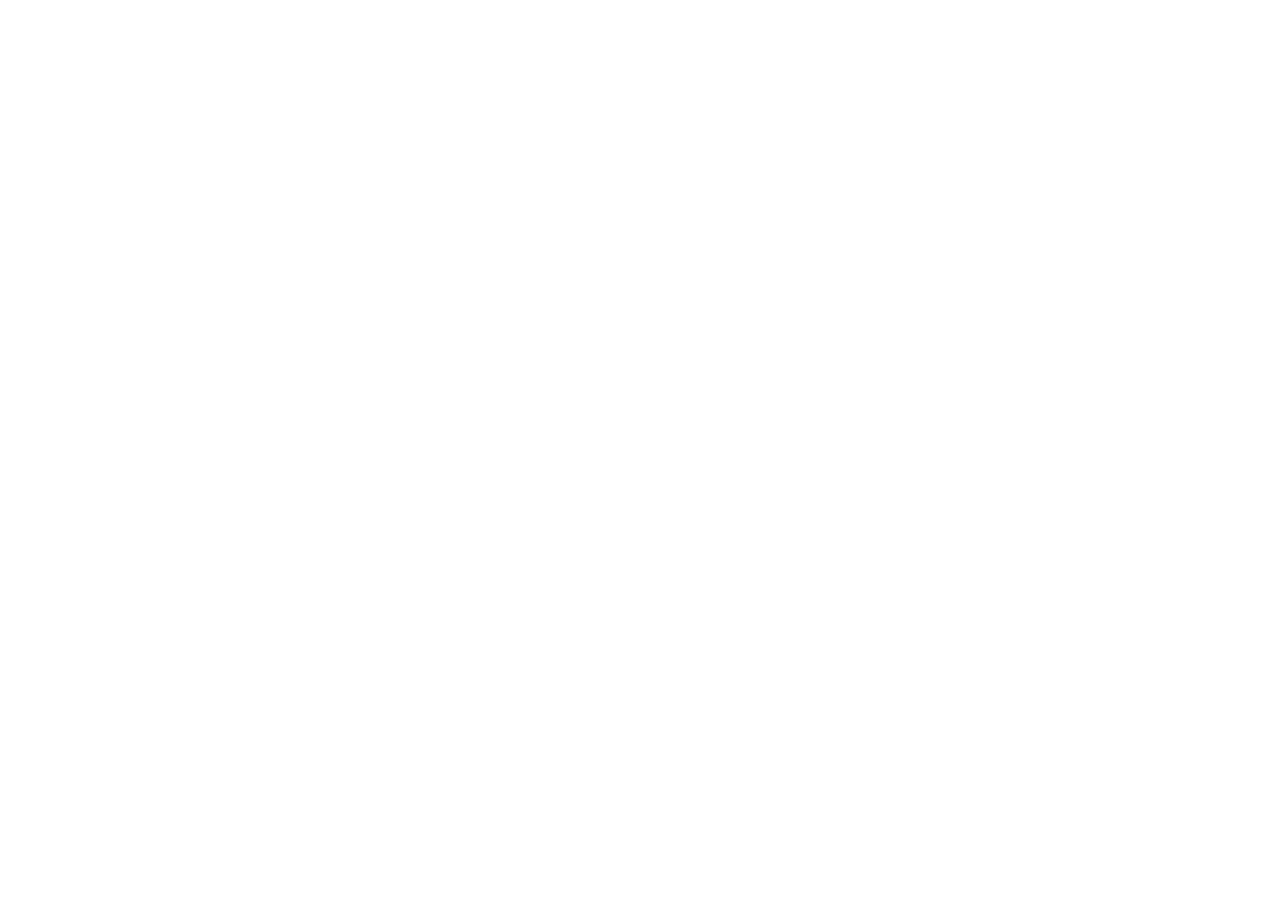
==== galery.html @ bab5b9c7 "Primera version (solo index)" ====
<!DOCTYPE html>
<html lang="en">
<head>
    <meta charset="UTF-8">
    <meta http-equiv="X-UA-Compatible" content="IE=edge">
    <meta name="viewport" content="width=device-width, initial-scale=1.0">
    <title>Document</title>
</head>
<body>
    
</body>
</html>
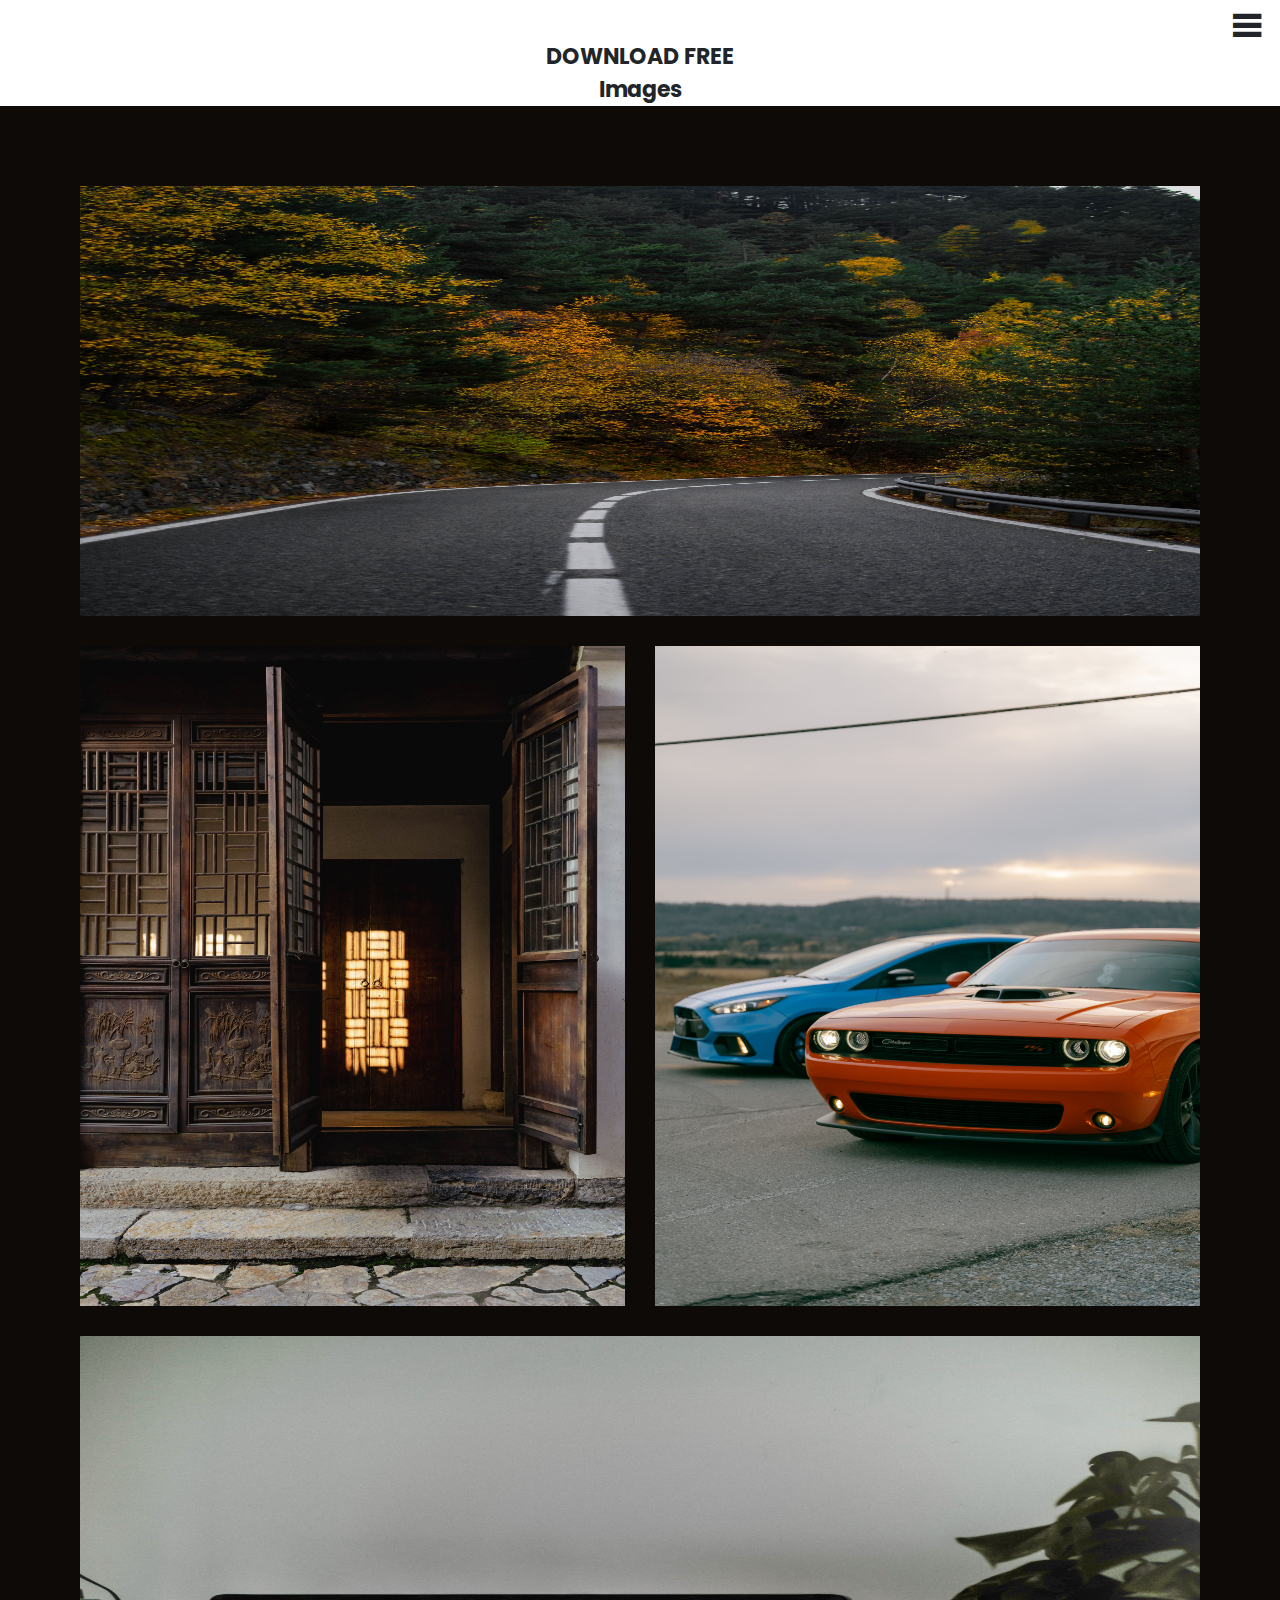
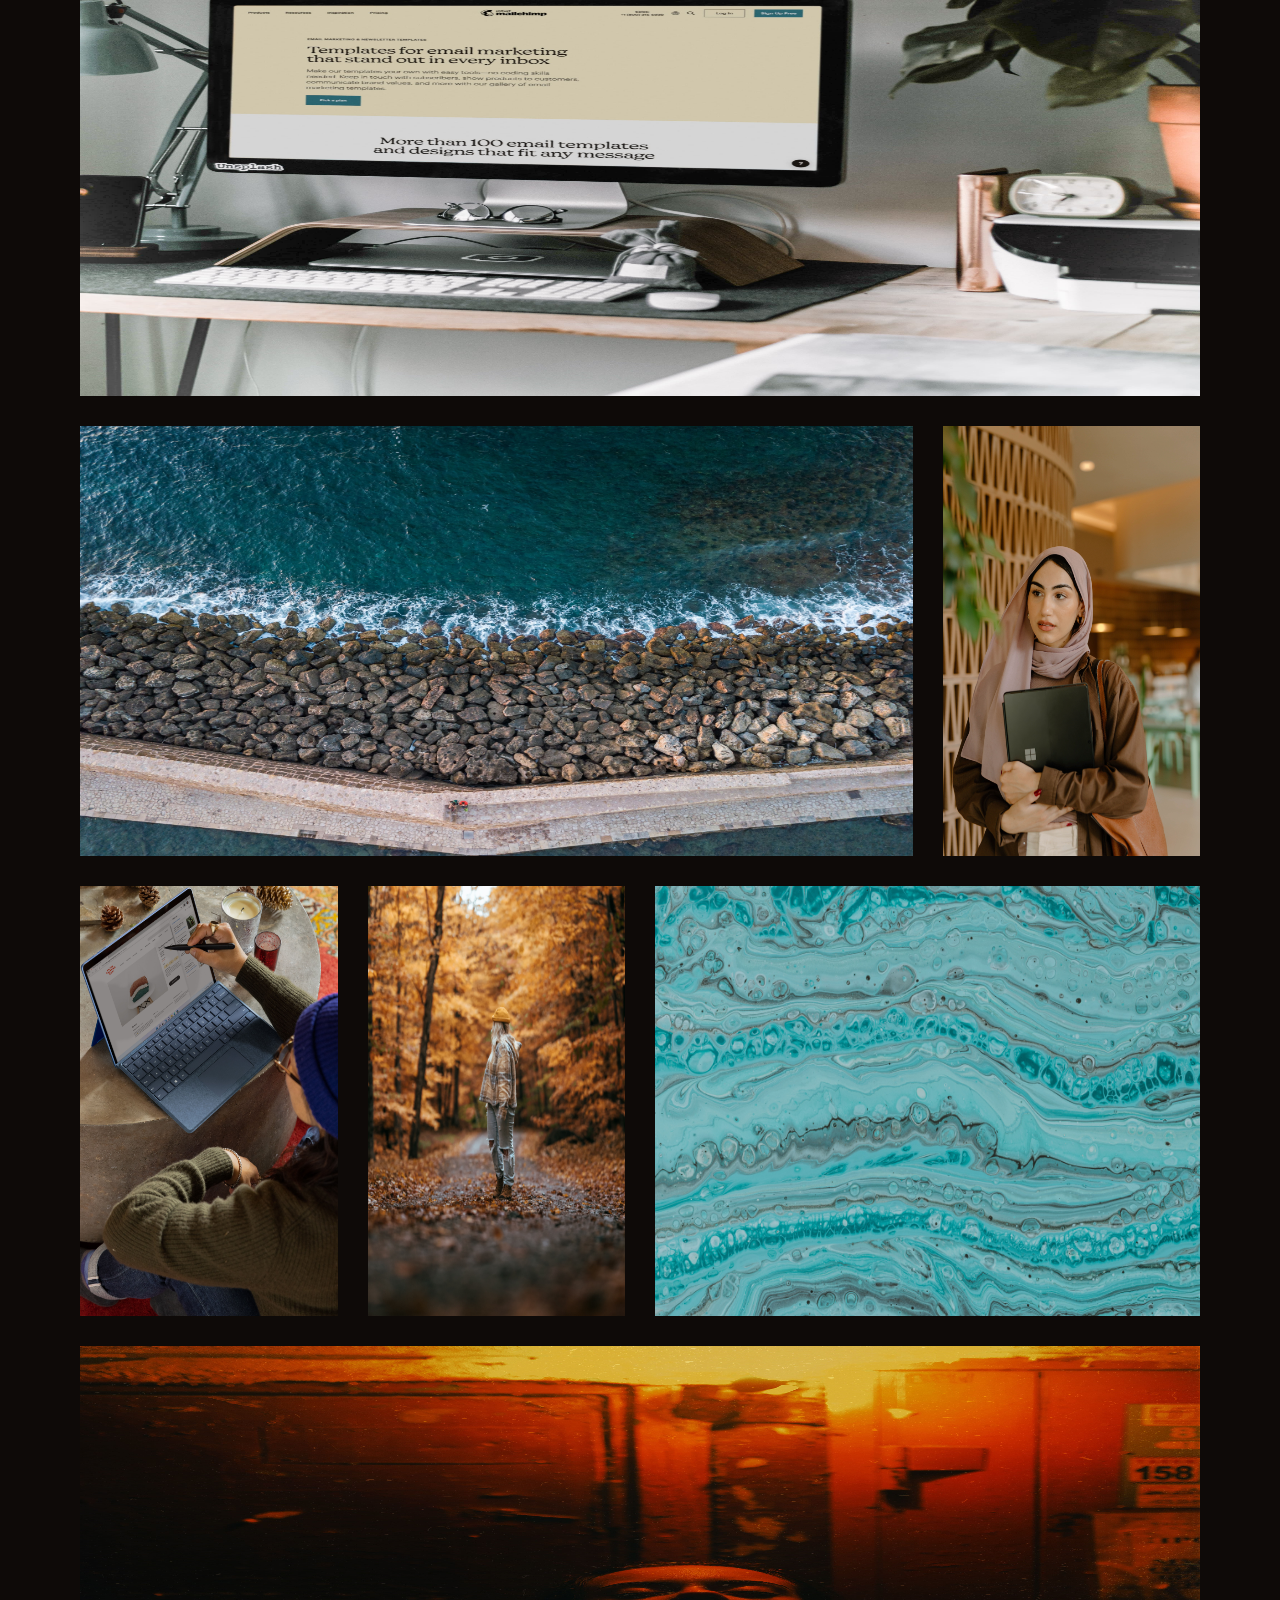
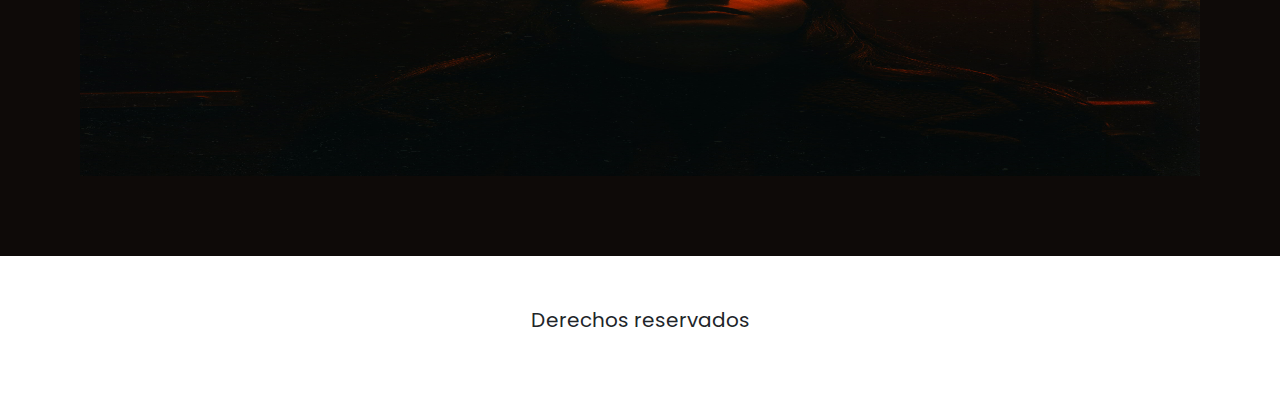
==== commit e3e116fe: "Version 2.0 con galeria incluida" ====
--- a/galery.html
+++ b/galery.html
@@ -5,8 +5,45 @@
     <meta http-equiv="X-UA-Compatible" content="IE=edge">
     <meta name="viewport" content="width=device-width, initial-scale=1.0">
     <title>Document</title>
+    <link rel="stylesheet" href="boostrap/bootstrap.css">
+    <link rel="stylesheet" href="main.css">
 </head>
 <body>
+    <header>
+        <div class="hamburger rotate">
+            |||
+        </div>
+        <div class="menu">
+                <ul>
+                    <li><a href="index.html">INICIO</a></li>
+                    <li><a href="galery.html">GALERY</a></li>
+                    <li>REGISTER</li>
+                    <li>UPLOAD</li>
+                </ul>
+        </div>
+        <h1>DOWNLOAD FREE <br>Images </h1>
+    </header>
     
+    <main class="main-gallery">
+        <section class="galery">
+            <img src="img-galeria/1.jpg" alt="">
+            <img src="img-galeria/2.jpg" alt="">
+            <img src="img-galeria/3.jpg" alt="">
+            <img src="img-galeria/4.jpg" alt="">
+            <img src="img-galeria/5.jpg" alt="">
+            <img src="img-galeria/6.jpg" alt="">
+            <img src="img-galeria/7.jpg" alt="">
+            <img src="img-galeria/8.jpg" alt="">
+            <img src="img-galeria/9.jpg" alt="">
+            <img src="img-galeria/10.jpg" alt="">
+        </section>
+        <footer id="footer__galery">
+            <p>Derechos reservados</p>
+        </footer>
+ </main>
+
+
+    <script src="boostrap/bootstrap.js"></script>
+    <script src="main.js"></script>
 </body>
 </html>--- a/main.css
+++ b/main.css
@@ -0,0 +1,280 @@
+@import url('https://fonts.googleapis.com/css2?family=Poppins:wght@100;300;400;500;600;700;800&display=swap');
+* {
+    margin: 0;
+    font-family: 'Poppins';
+    text-decoration: none;
+
+}
+html{
+    font-size: 62.5%;
+}
+
+body {
+    background-color: #0E0A08;
+    height: 100vh;
+   max-width: 2600px;
+   margin: auto;
+}
+
+header {
+    background-color: #FFFFFF;
+    display: flex;
+    flex-direction: column;
+    align-items: center;
+    transition: background 0.2s;
+}
+
+header h1 {
+    margin: 0;
+    font-size: 2.2em;
+    text-align: center;
+    transition: 1s;
+}
+.hamburger {
+    z-index: 11;
+    margin-top: 10px;
+    margin-right: 20px;
+    font-size: 3em;
+    align-self: flex-end;
+    font-weight: bold;
+    line-height: 1;
+    transition: transform 0.5s;
+}
+.hamburger:hover {
+    cursor: pointer;
+}
+.rotate {
+    transform: rotate(90deg);
+}
+
+.menu {
+    position: absolute;
+    z-index: 10;
+    display: initial;
+    width: 100%;
+    height: 0;
+    margin: 0;
+    background: #0A090C;
+    transform: translateY(-202px);
+    transition: 0.8s;
+}
+.menu ul {
+    padding: 0;
+    width: 100%;
+    height: 100%;
+    display: flex;
+    flex-direction: column;
+    font-size: 2em;
+    align-items: center;
+    justify-content: space-evenly;
+}
+.menu li {
+    text-align: center;
+    width: 100%;
+    display: inline;
+    color: #FFFFFF;
+}
+.menu li a {
+    padding: 0 auto;
+    color: white;
+}
+.menu li:hover a {
+    color: #8a6db9;
+}
+.menu li:hover {
+    background-color: #241f2c;
+    cursor: pointer;
+    color: #8a6db9;
+}
+.main__index {
+    height: calc(100% - 106px);
+    display: grid;
+    grid-template-rows: repeat(12, 1fr);
+}
+.main__index section {
+    grid-row: 1/11;
+}
+#carouselExampleIndicators {
+    width: 80%;
+}
+#carouselExampleIndicators .boton-flecha  {
+    margin: auto;
+    height: 40%;
+}
+.main__index .fotos__inicio article {
+    position: relative;
+    margin-top: 80px;
+    display: flex;
+    flex-direction: column;
+    align-items: center;
+}
+.main__index .fotos__inicio article h2 {
+    text-align: center;
+    right: 0;
+    left: 0;
+    top: 0;
+    z-index: 30;
+    position: absolute;
+    font-family: sans-serif;
+    font-weight: bold;
+    font-style: italic;
+    color: white;
+    font-size: 2em;
+}
+.main__index .fotos__inicio article img {
+    height: auto;
+    width: 300px;
+    border: 2px solid #FFFFFF;
+}
+footer{
+    font-size: 2em;
+    grid-row: 11/13;
+    background-color: #FFFFFF;
+    display: flex;
+    justify-content: center;
+    align-items: center;
+}
+.main__index .fotos__inicio .imagen2 {    
+    display: none;
+}
+.main__index .fotos__inicio .imagen3 {    
+    display: none;
+}
+@media screen and (min-width: 740px) {
+    .main__index .fotos__inicio {
+        display: flex;
+        justify-content: space-around;
+    }
+    .main__index .fotos__inicio .imagen2 {    
+        display: none;
+    }
+    .main__index .fotos__inicio .imagen3 {    
+        display: initial;
+    }
+}
+@media screen and (min-width: 1320px) {
+
+    .main__index .fotos__inicio .imagen2 {    
+        display: initial;
+    }
+
+}
+
+
+
+
+
+
+.blanco {
+    background-color: white;
+}
+.blancoTexto {
+    color: white;
+}
+
+.margen {
+    margin-top: 172px;
+}
+
+.negro {
+    background-color: #0A090C;
+}
+.visible {
+    height: 202px;
+    transform: translateX(0px);
+}
+
+/*galeria*/
+.main-gallery {
+    display: inline;
+}
+.main-gallery .galery {
+    padding: 80px;
+    display: grid;
+    grid-template-columns: repeat(auto-fill,minmax(250px,1fr));
+    grid-auto-rows: 200px;
+    grid-gap: 30px;
+}
+.main-gallery .galery img {
+    height: 100%;
+    width: 100%;
+}
+.main-gallery .galery img:first-child {
+    grid-column: span 3;
+    grid-row: span 2;
+}
+.main-gallery .galery img:nth-child(2) {
+    grid-row: span 2;
+}
+.main-gallery .galery img:nth-child(3) {
+    grid-column: span 2;
+    grid-row: span 2;
+}
+.main-gallery .galery img:nth-child(4) {
+    grid-column: span 3;
+    grid-row: span 3;
+}
+.main-gallery .galery img:nth-child(5) {
+    grid-column: span 3;
+    grid-row: span 2;
+}
+.main-gallery .galery img:nth-child(6) {
+    grid-row: span 2;
+}
+.main-gallery .galery img:nth-child(7) {
+    grid-row: span 2;
+}
+.main-gallery .galery img:nth-child(8) {
+    grid-row: span 2;
+}
+
+.main-gallery .galery img:nth-child(9) {
+    grid-column: span 2;
+}
+#footer__galery  {
+   height: 138.5px;
+}
+@media screen and (max-width: 1650px) {
+    .main-gallery .galery img:nth-child(2) {
+        grid-column: span 2;
+    }
+    .main-gallery .galery img:nth-child(3) {
+        grid-row: span 3;
+    }
+    .main-gallery .galery img:nth-child(9) {
+        grid-row: span 2;
+    }
+    .main-gallery .galery img:nth-child(10) {
+        grid-column: span 2;
+        grid-row: span 2;
+    }
+}
+@media screen and (max-width: 1530px) {
+    .main-gallery .galery img:nth-child(1) {
+        grid-column: span 4;
+    }
+    .main-gallery .galery img:nth-child(2) {
+        grid-row: span 3;
+    }
+    .main-gallery .galery img:nth-child(4) {
+        grid-column: span 4;
+    }
+    .main-gallery .galery img:nth-child(10) {
+        grid-column: span 4;
+        grid-row: span 2;
+    }
+}
+@media screen and (max-width: 1200px) {
+    .main-gallery .galery {
+        grid-template-columns: repeat(3,1fr);
+    }
+    .main-gallery .galery img {
+        grid-row: span 3 !important;
+        grid-column: span 3 !important;
+    }
+}
+@media screen and (max-width: 600px) {
+    .main-gallery .galery img {
+        grid-row: span 2 !important;
+    }
+}